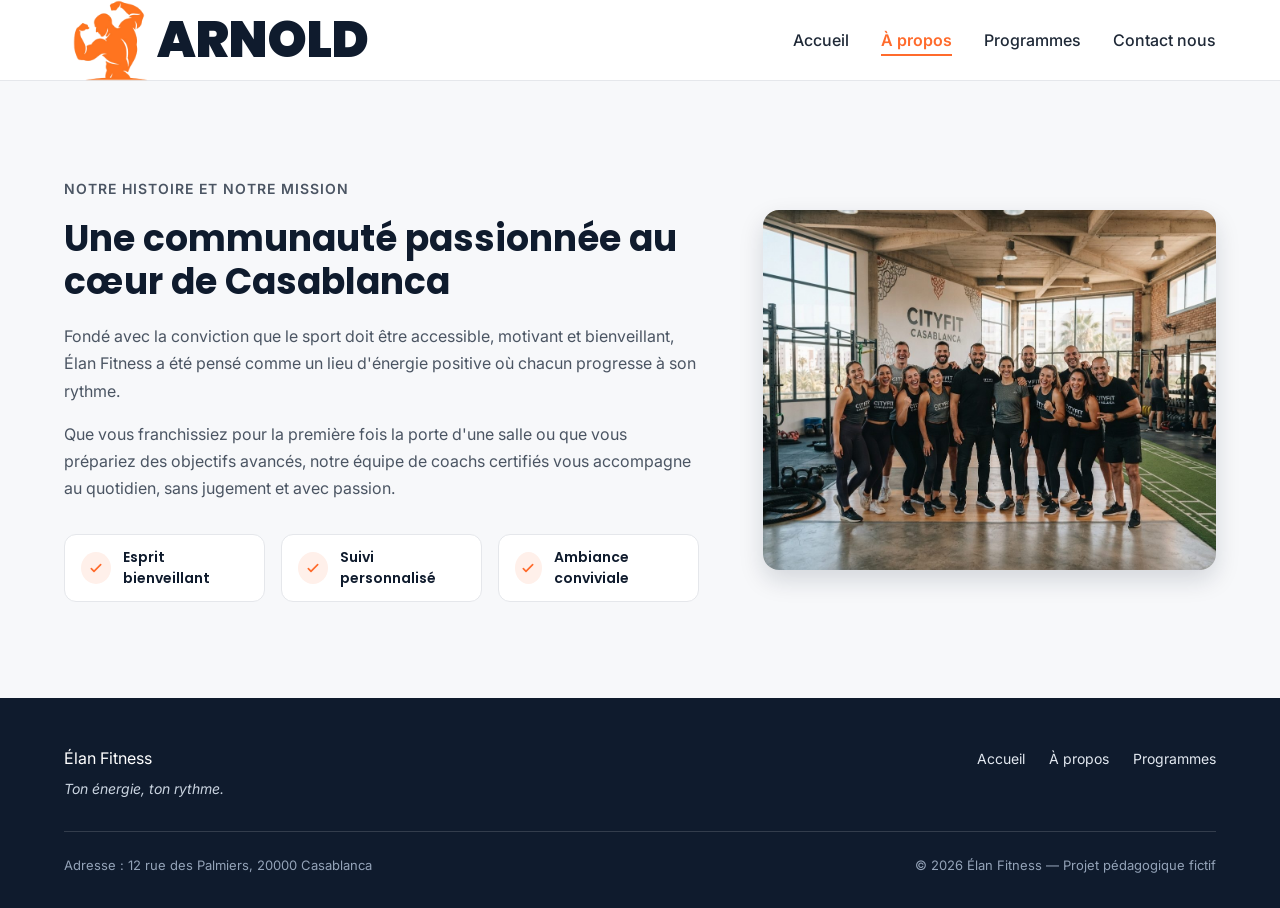
==== Apropos.html @ f75945d5 "Breif" ====
<!DOCTYPE html>
<html lang="en">
<head>
    <meta charset="UTF-8">
    <meta name="viewport" content="width=device-width, initial-scale=1.0">
    <title>Élan Fitness | Salle de sport à Casablanca</title>

    <link rel="preconnect" href="https://fonts.googleapis.com">
    <link rel="preconnect" href="https://fonts.gstatic.com" crossorigin>
    <link href="https://fonts.googleapis.com/css2?family=Inter:wght@400;500;600&family=Poppins:wght@600;700;800&display=swap" rel="stylesheet">

    <link rel="stylesheet" href="style.css"></head>
<body>

    <header class="en-tete">
        <div class="conteneur en-tete-contenu">
            <a href="/index.html" class="logoName"><img src="/img/logo.png" class="logo" alt="Logo">ARNOLD</a>

            <nav aria-label="Navigation principale">
                <ul class="menu">
                <li><a href="/index.html">Accueil</a></li>
                <li><a href="#" class="lien-actif">À propos</a></li>
                <li><a href="/programmes.html">Programmes</a></li>
                <li><a href="/contact.html">Contact nous</a></li>
                </ul>
            </nav>
        </div>
    </header>

    <section id="a-propos" class="section">
        <div class="conteneur apropos-contenu">

            <div class="apropos-texte">
            <p class="sur-titre">Notre histoire et notre mission</p>
            <h2>Une communauté passionnée au cœur de Casablanca</h2>
            <p>
                Fondé avec la conviction que le sport doit être accessible, motivant et bienveillant,
                Élan Fitness a été pensé comme un lieu d'énergie positive où chacun progresse à son rythme.
            </p>
            <p>
                Que vous franchissiez pour la première fois la porte d'une salle ou que vous prépariez des
                objectifs avancés, notre équipe de coachs certifiés vous accompagne au quotidien, sans
                jugement et avec passion.
            </p>

            <ul class="valeurs">
                <li class="valeur">
                <div class="icone icone-petite"><img src="img/icone-check.svg" alt=""></div>
                <span>Esprit bienveillant</span>
                </li>
                <li class="valeur">
                <div class="icone icone-petite"><img src="img/icone-check.svg" alt=""></div>
                <span>Suivi personnalisé</span>
                </li>
                <li class="valeur">
                <div class="icone icone-petite"><img src="img/icone-check.svg" alt=""></div>
                <span>Ambiance conviviale</span>
                </li>
            </ul>
            </div>

            <img class="apropos-image" src="img/equipe.jpg" alt="L'équipe de coachs d'Élan Fitness réunie dans la salle">

        </div>
    </section>

    <footer class="pied-de-page">
        <div class="conteneur">

        <div class="pied-haut">
            <div>
            <p class="logo logo-clair">Élan Fitness</p>
            <p class="slogan">Ton énergie, ton rythme.</p>
            </div>

            <nav aria-label="Navigation du pied de page">
            <ul class="menu menu-pied">
                <li><a href="#accueil">Accueil</a></li>
                <li><a href="#a-propos">À propos</a></li>
                <li><a href="#programmes">Programmes</a></li>
            </ul>
            </nav>
        </div>

        <div class="pied-bas">
            <p>Adresse : 12 rue des Palmiers, 20000 Casablanca</p>
            <p>&copy; 2026 Élan Fitness — Projet pédagogique fictif</p>
        </div>

        </div>
    </footer>
</body>
</html>
---- style.css ----
* {
  box-sizing: border-box;
  margin: 0;
  padding: 0;
}

html {
  scroll-behavior: smooth;
}

body {
  font-family: 'Inter', Arial, sans-serif;
  font-size: 16px;
  line-height: 1.5;
  color: #1F2937;
  background-color: #F7F8FA;
}

.logo{
  width: 93px;
  height: auto;

}

.logoName{
  display: flex;
  align-items: center;
  font-family: 'Poppins', Arial, sans-serif;
  font-size: 50px;
  font-weight: 900;
  color: #0F1B2D;
}

h1, h2, h3, h4 {
  font-family: 'Poppins', Arial, sans-serif;
  color: #0F1B2D;
}

a {
  color: inherit;
  text-decoration: none;
}

.form{
  display: flex;
  margin: 100px;
  padding: 60px;
  background-color: #cdcdcd5f;
  border: 1px solid #8490a1 ;
  border-radius: 20px;
}
.titleForm{
  display: flex;
  align-items: center;
  justify-content: center;
  padding-top: 40px;
}
.label{
  width: 50%;
  display: flex;
  flex-direction: column;
  align-items: end;
  font-weight: 800;
}
.input{
  width: 50%;
  display: flex;
  flex-direction: column;
}
input{
  border: 1px;
  border: #394556;
  border-radius: 10px;
  margin-bottom: 44px;
  margin-left: 10px;
  height: 30px;
  width: 500px;
  /* background-color: #e89d6f; */
}
input:focus{
  border: none;
}
label{
  padding-bottom: 50px;
}
.comment{
  border: 1px;
  border: #394556;
  border-radius: 10px;
  margin-left: 10px;
}
.mainContact{
  display: flex;
  flex-direction: column;
  width: 100%;
  height: fit-content;
}

ul {
  list-style: none;
}

img {
  display: block;
  max-width: 100%;
}

a:focus-visible,
button:focus-visible {
  outline: 3px solid #FF6B2C;
  outline-offset: 2px;
}

.conteneur {
  width: 100%;
  max-width: 1200px;
  margin: 0 auto;
  padding: 0 24px;
}

.section {
  padding: 96px 0;
}

.section-blanche {
  background-color: #FFFFFF;
  border-top: 1px solid #E5E7EB;
  border-bottom: 1px solid #E5E7EB;
}

.section-titre {
  max-width: 640px;
  margin: 0 auto 64px;
  text-align: center;
}

.section-titre h2 {
  font-size: 32px;
  margin-bottom: 16px;
}

.section-titre h3 {
  font-size: 26px;
  margin-bottom: 12px;
}

.section-titre p {
  color: #4B5563;
}

.sur-titre {
  font-size: 14px;
  font-weight: 600;
  color: #FF6B2C;
  text-transform: uppercase;
  letter-spacing: 1px;
  margin-bottom: 12px;
}

.bouton {
  display: inline-block;
  padding: 14px 28px;
  border-radius: 8px;
  font-size: 16px;
  font-weight: 600;
  text-align: center;
  cursor: pointer;
}

.bouton-principal {
  background-color: #FF6B2C;
  border: 1px solid #FF6B2C;
  color: #FFFFFF;
}

.bouton-principal:hover {
  background-color: #F05817;
}

.bouton-secondaire {
  background-color: #FFFFFF;
  border: 1px solid #0F1B2D;
  color: #0F1B2D;
}

.bouton-secondaire:hover {
  background-color: #F3F4F6;
}

.cartes {
  display: flex;
  gap: 24px;
}

.carte {
  flex: 1;
  background-color: #FFFFFF;
  border: 1px solid #E5E7EB;
  border-radius: 12px;
  box-shadow: 0 1px 3px rgba(15, 27, 45, 0.08);
}

.icone {
  width: 48px;
  height: 48px;
  background-color: #FFF0EA;
  border-radius: 8px;
  display: flex;
  align-items: center;
  justify-content: center;
}

.icone img {
  width: 24px;
  height: 24px;
}

.icone-petite {
  width: 32px;
  height: 32px;
  border-radius: 50%;
}

.icone-petite img {
  width: 16px;
  height: 16px;
}

.en-tete {
  position: sticky;
  top: 0;
  z-index: 10;
  background-color: #FFFFFF;
  border-bottom: 1px solid #E5E7EB;
}

.en-tete-contenu {
  height: 80px;
  display: flex;
  align-items: center;
  justify-content: space-between;
}

/* .logo {
  display: flex;
  align-items: center;
  font-family: 'Poppins', Arial, sans-serif;
  font-size: 24px;
  font-weight: 700;
  color: #0F1B2D;
} */

.logo::after {
  content: "";
  width: 10px;
  height: 10px;
  margin-left: 8px;
  background-color: #FF6B2C;
  border-radius: 50%;
}

.menu {
  display: flex;
  gap: 32px;
}

.menu a {
  font-weight: 500;
  padding-bottom: 4px;
  border-bottom: 2px solid transparent;
}

.menu a:hover {
  color: #FF6B2C;
}

.menu .lien-actif {
  color: #FF6B2C;
  font-weight: 600;
  border-bottom-color: #FF6B2C;
}

.hero {
  padding: 64px 0 96px;
}

.hero-contenu {
  display: flex;
  align-items: center;
  gap: 32px;
}

.hero-texte {
  flex: 7;
}

.hero-texte h1 {
  font-size: 48px;
  font-weight: 800;
  line-height: 1.2;
  margin-bottom: 24px;
}

.hero-description {
  max-width: 520px;
  font-size: 18px;
  line-height: 1.6;
  color: #4B5563;
  margin-bottom: 32px;
}

.boutons {
  display: flex;
  flex-wrap: wrap;
  gap: 16px;
}

.hero-image {
  flex: 5;
  min-width: 0;
  height: 400px;
  object-fit: cover;
  border-radius: 16px;
  border: 1px solid #E5E7EB;
  box-shadow: 0 10px 25px rgba(15, 27, 45, 0.15);
}

.chiffres {
  display: flex;
  margin-top: 64px;
  padding: 32px;
  background-color: #FFFFFF;
  border: 1px solid #E5E7EB;
  border-radius: 12px;
  box-shadow: 0 1px 3px rgba(15, 27, 45, 0.08);
}

.chiffre {
  flex: 1;
  text-align: center;
  font-weight: 500;
  color: #0F1B2D;
}

.chiffre + .chiffre {
  border-left: 1px solid #E5E7EB;
}

.chiffre-nombre {
  font-family: 'Poppins', Arial, sans-serif;
  font-size: 36px;
  font-weight: 800;
  color: #FF6B2C;
}

.carte-avantage {
  padding: 24px;
  background-color: #F7F8FA;
  box-shadow: none;
}

.carte-avantage .icone {
  margin-bottom: 20px;
}

.carte-avantage h3 {
  font-size: 20px;
  margin-bottom: 8px;
}

.carte-avantage p {
  color: #4B5563;
  line-height: 1.6;
}

.apropos-contenu {
  display: flex;
  align-items: center;
  gap: 64px;
}

.apropos-texte {
  flex: 7;
}

.apropos-texte h2 {
  font-size: 36px;
  line-height: 1.2;
  margin-bottom: 20px;
}

.apropos-texte p {
  color: #4B5563;
  line-height: 1.7;
  margin-bottom: 16px;
}

.valeurs {
  display: flex;
  gap: 16px;
  margin-top: 32px;
}

.valeur {
  flex: 1;
  display: flex;
  align-items: center;
  gap: 12px;
  padding: 12px 16px;
  background-color: #FFFFFF;
  border: 1px solid #E5E7EB;
  border-radius: 12px;
  font-family: 'Poppins', Arial, sans-serif;
  font-size: 14px;
  font-weight: 600;
  color: #0F1B2D;
}

.apropos-image {
  flex: 5;
  min-width: 0;
  height: 360px;
  object-fit: cover;
  border-radius: 16px;
  box-shadow: 0 10px 25px rgba(15, 27, 45, 0.15);
}

.carte-programme {
  display: flex;
  flex-direction: column;
  overflow: hidden;
}

.carte-programme > img {
  width: 100%;
  height: 200px;
  object-fit: cover;
}

.programme-corps {
  flex: 1;
  display: flex;
  flex-direction: column;
  padding: 20px;
}

.programme-corps h3 {
  font-size: 20px;
  margin-bottom: 8px;
}

.programme-corps p {
  font-size: 15px;
  color: #4B5563;
}

.etiquette {
  align-self: flex-start;
  padding: 4px 10px;
  margin-bottom: 12px;
  border-radius: 6px;
  font-size: 12px;
  font-weight: 600;
}

.etiquette-orange {
  background-color: #FFEDE5;
  color: #C2410C;
}

.etiquette-bleue {
  background-color: #DBEAFE;
  color: #1D4ED8;
}

.etiquette-verte {
  background-color: #D1FAE5;
  color: #047857;
}

.programme-corps .duree {
  display: flex;
  align-items: center;
  gap: 8px;
  margin-top: auto;
  padding-top: 16px;
  border-top: 1px solid #E5E7EB;
  font-size: 13px;
  font-weight: 600;
  color: #0F1B2D;
}

.programme-corps h3 + p {
  margin-bottom: 16px;
}

.duree img {
  width: 16px;
  height: 16px;
}

.formules {
  margin-top: 96px;
}

.formule {
  position: relative;
  display: flex;
  flex-direction: column;
  padding: 28px;
}

.formule h4 {
  font-size: 20px;
}

.prix {
  margin: 8px 0 16px;
  font-family: 'Poppins', Arial, sans-serif;
  font-size: 30px;
  font-weight: 800;
  color: #FF6B2C;
}

.prix span {
  font-family: 'Inter', Arial, sans-serif;
  font-size: 16px;
  font-weight: 500;
  color: #4B5563;
}

.prix-note {
  margin: -8px 0 16px;
  font-size: 13px;
  color: #4B5563;
}

.formule-liste {
  flex: 1;
  margin-bottom: 24px;
}

.formule-liste li {
  padding-left: 28px;
  margin-bottom: 12px;
  font-size: 15px;
  background-image: url('img/icone-check.svg');
  background-repeat: no-repeat;
  background-position: left center;
  background-size: 16px;
}

.formule .bouton {
  display: block;
}

.formule-populaire {
  border: 2px solid #FF6B2C;
  box-shadow: 0 10px 25px rgba(255, 107, 44, 0.2);
}

.badge-populaire {
  position: absolute;
  top: -14px;
  left: 50%;
  transform: translateX(-50%);
  padding: 4px 14px;
  background-color: #FF6B2C;
  border-radius: 999px;
  font-size: 12px;
  font-weight: 700;
  text-transform: uppercase;
  color: #FFFFFF;
}

.pied-de-page {
  padding: 48px 0 32px;
  background-color: #0F1B2D;
  color: #FFFFFF;
}

.pied-haut {
  display: flex;
  justify-content: space-between;
  align-items: flex-start;
  padding-bottom: 32px;
  border-bottom: 1px solid rgba(255, 255, 255, 0.15);
}

.logo-clair {
  color: #FFFFFF;
}

.slogan {
  margin-top: 8px;
  font-size: 14px;
  font-style: italic;
  color: #CBD5E1;
}

.menu-pied {
  gap: 24px;
}

.menu-pied a {
  font-size: 14px;
  font-weight: 400;
  color: #E2E8F0;
}

.pied-bas {
  display: flex;
  justify-content: space-between;
  margin-top: 24px;
  font-size: 13px;
  color: #94A3B8;
}
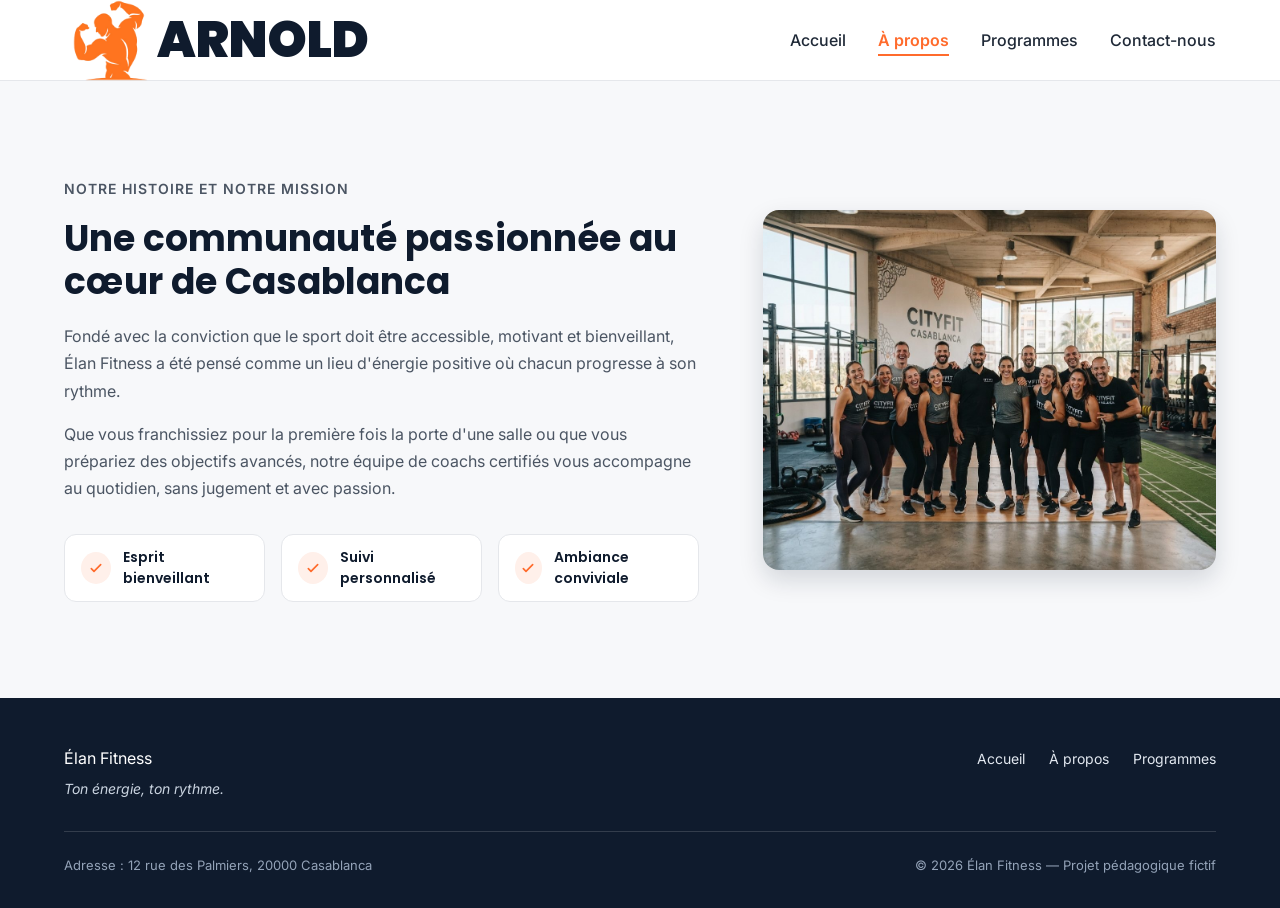
==== commit 3eb396d1: "creat 3 page for a propos and programmes and contact nous and make them responsive for small screen" ====
--- a/Apropos.html
+++ b/Apropos.html
@@ -4,7 +4,7 @@
     <meta charset="UTF-8">
     <meta name="viewport" content="width=device-width, initial-scale=1.0">
     <title>Élan Fitness | Salle de sport à Casablanca</title>
-
+    <link rel="icon" type="image/x-icon" href="/img/logo.png">   
     <link rel="preconnect" href="https://fonts.googleapis.com">
     <link rel="preconnect" href="https://fonts.gstatic.com" crossorigin>
     <link href="https://fonts.googleapis.com/css2?family=Inter:wght@400;500;600&family=Poppins:wght@600;700;800&display=swap" rel="stylesheet">
@@ -21,7 +21,7 @@
                 <li><a href="/index.html">Accueil</a></li>
                 <li><a href="#" class="lien-actif">À propos</a></li>
                 <li><a href="/programmes.html">Programmes</a></li>
-                <li><a href="/contact.html">Contact nous</a></li>
+                <li><a href="/contact.html">Contact-nous</a></li>
                 </ul>
             </nav>
         </div>
--- a/style.css
+++ b/style.css
@@ -43,11 +43,9 @@
 
 .form{
   display: flex;
-  margin: 100px;
-  padding: 60px;
   background-color: #cdcdcd5f;
-  border: 1px solid #8490a1 ;
   border-radius: 20px;
+  margin: 40px;
 }
 .titleForm{
   display: flex;
@@ -62,22 +60,22 @@
   align-items: end;
   font-weight: 800;
 }
-.input{
+.inputDiv{
   width: 50%;
   display: flex;
   flex-direction: column;
-}
-input{
+  justify-content: center;
+  padding: 50px 10px 50px 190px;
+}
+.inputs{
   border: 1px;
-  border: #394556;
+  border: none;
   border-radius: 10px;
-  margin-bottom: 44px;
-  margin-left: 10px;
-  height: 30px;
-  width: 500px;
-  /* background-color: #e89d6f; */
-}
-input:focus{
+  padding: 10px;
+  margin-bottom: 30px;
+}
+input:focus {
+  outline: none;
   border: none;
 }
 label{
@@ -89,11 +87,39 @@
   border-radius: 10px;
   margin-left: 10px;
 }
+
+.btn{
+  height: 40px;
+  background-color: #ff9500;
+  color: white;
+  font-weight: 600;
+  font-size: 20px;
+  border: #545f6f;
+  border-radius: 10px;
+}
+.btn:hover {
+  background-color: #ffba59;
+}
 .mainContact{
   display: flex;
   flex-direction: column;
   width: 100%;
   height: fit-content;
+}
+.maping{
+  padding: 30px;
+}
+iframe{
+  width: 600px;
+  height: 450px;
+}
+.contact{
+  display: flex ;
+  justify-content: space-around;
+  padding: 20px 0px 0px 0px;
+}
+  span{
+  color: ff9500;
 }
 
 ul {
@@ -615,3 +641,70 @@
   font-size: 13px;
   color: #94A3B8;
 }
+
+
+@media (max-width:500px) {
+  body { 
+    background-color: lightblue; 
+    padding: 0;
+    margin: 0;
+    width: 100%;
+    height: 100vh;
+  }
+  .hero{
+    padding: 0px;
+  }
+  .hero-image{
+    height: 500px;
+  }
+  main{
+    width: 100%;
+    height: 100vh;
+    padding: 10px 0 10px 0;
+  }
+  .form{
+    margin: 0px;
+    width: 100%;
+    display: flex;
+    flex-direction: column;
+  }
+  .inputDiv{
+    width: 100%;
+    padding: 0px 30px;
+  }
+  iframe{
+    width: 100%;
+    height: 250px;
+  }
+  .titleForm{
+    width: 100%;
+    font-size: large;
+  }
+  .menu{
+    display: none;
+  }
+  .hero-contenu{
+    width: 100%;
+    height: fit-content;
+    display: flex;
+    flex-direction: column;
+  }
+  .boutons{
+    display: flex;
+    flex-direction: column  ;
+  }
+  .cartes{
+    display: flex;
+    flex-direction: column;
+  }
+  .pied-de-page{
+    display: flex;
+    flex-direction: column;
+    margin: 0;
+  }
+  /* footer{
+    padding: 0px;
+    margin: 0px;
+  } */
+
+}
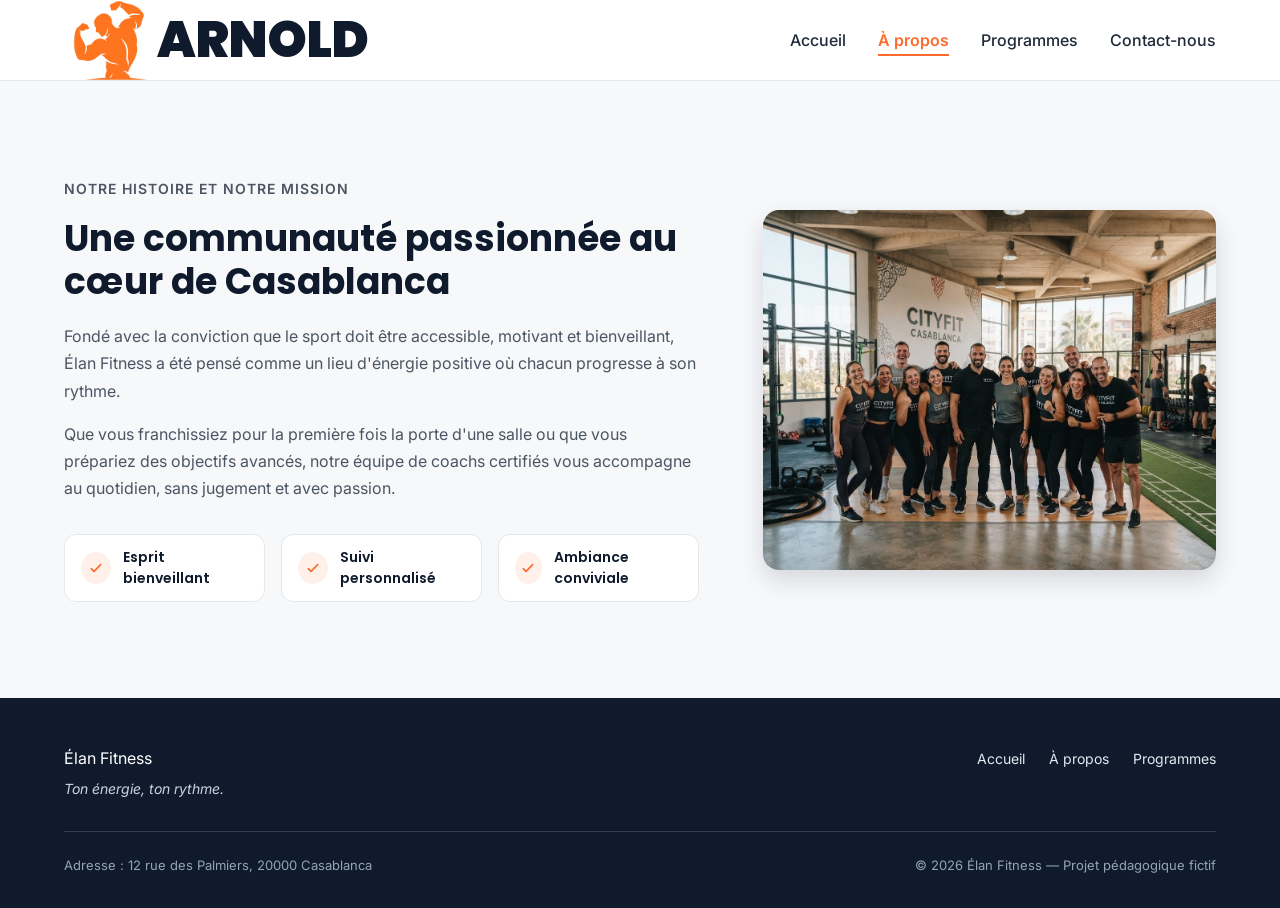
==== commit e655ee1d: "final" ====
--- a/Apropos.html
+++ b/Apropos.html
@@ -14,16 +14,18 @@
 
     <header class="en-tete">
         <div class="conteneur en-tete-contenu">
-            <a href="/index.html" class="logoName"><img src="/img/logo.png" class="logo" alt="Logo">ARNOLD</a>
+        <a href="/index.html" class="logoName"><img src="/img/logo.png" class="logo" alt="Logo">ARNOLD</a>
+            <input type="checkbox" id="menu-toggle" class="checkbox">
+        <label for="menu-toggle" class="menu-icon">&#9776;</label>
+        <nav aria-label="Navigation principale" class="nav-wrapper">
+            <ul class="menu">
+            <li><a href="/index.html" >Accueil</a></li>
+            <li><a href="#Apropos.html" class="lien-actif">À propos</a></li>
+            <li><a href="/programmes.html">Programmes</a></li>
+            <li><a href="/contact.html">Contact-nous</a></li>
+            </ul>
+        </nav>
 
-            <nav aria-label="Navigation principale">
-                <ul class="menu">
-                <li><a href="/index.html">Accueil</a></li>
-                <li><a href="#" class="lien-actif">À propos</a></li>
-                <li><a href="/programmes.html">Programmes</a></li>
-                <li><a href="/contact.html">Contact-nous</a></li>
-                </ul>
-            </nav>
         </div>
     </header>
 
--- a/style.css
+++ b/style.css
@@ -15,11 +15,13 @@
   color: #1F2937;
   background-color: #F7F8FA;
 }
+.menu-icon{
+  display: none;
+}
 
 .logo{
   width: 93px;
   height: auto;
-
 }
 
 .logoName{
@@ -86,6 +88,13 @@
   border: #394556;
   border-radius: 10px;
   margin-left: 10px;
+}
+.checkbox{
+  font-size: 50px;
+  display: none;
+}
+#menu-toggle{
+  display: none;
 }
 
 .btn{
@@ -107,11 +116,13 @@
   height: fit-content;
 }
 .maping{
+  width: 100%;
   padding: 30px;
 }
 iframe{
-  width: 600px;
+  width: 100%;
   height: 450px;
+  border-radius: 20px;
 }
 .contact{
   display: flex ;
@@ -142,6 +153,7 @@
   max-width: 1200px;
   margin: 0 auto;
   padding: 0 24px;
+  overflow: hidden;
 }
 
 .section {
@@ -276,14 +288,14 @@
   color: #0F1B2D;
 } */
 
-.logo::after {
+/* .logo::after {
   content: "";
   width: 10px;
   height: 10px;
   margin-left: 8px;
   background-color: #FF6B2C;
   border-radius: 50%;
-}
+} */
 
 .menu {
   display: flex;
@@ -643,14 +655,54 @@
 }
 
 
-@media (max-width:500px) {
+@media (max-width:600px) {
   body { 
-    background-color: lightblue; 
     padding: 0;
     margin: 0;
     width: 100%;
     height: 100vh;
   }
+.menu-icon{
+  display: block;
+  font-size: 40px;
+  margin: 0;
+  padding: 0 12px 0 12px;
+  cursor: pointer;
+}
+.checkbox{
+  display: block;
+}
+.menu-icon:hover{
+  background-color: #d6d8dc;
+}
+.menu{
+  display: flex;
+  flex-direction: column;
+
+}
+.nav-wrapper {
+    display: none;
+    flex-direction: column;
+    position: absolute;
+    top: 80px; /* نفس ارتفاع الهيدر */
+    right: 0;
+    width: 100%;
+    background-color: #ffefdf;
+    padding: 20px;
+    gap: 15px;
+    box-shadow: 0 4px 6px rgba(0,0,0,0.1);
+    z-index: 99;
+  }
+#menu-toggle:checked ~ .nav-wrapper  {
+    display: flex;
+  }
+  .logo{
+    width: 90px;
+    height: auto;
+  }
+  .logoName{
+    font-size: 30px;
+  }
   .hero{
     padding: 0px;
   }
@@ -663,14 +715,14 @@
     padding: 10px 0 10px 0;
   }
   .form{
-    margin: 0px;
+    margin: 30px 0px;
     width: 100%;
     display: flex;
     flex-direction: column;
   }
   .inputDiv{
     width: 100%;
-    padding: 0px 30px;
+    padding: 50px 30px;
   }
   iframe{
     width: 100%;
@@ -680,9 +732,9 @@
     width: 100%;
     font-size: large;
   }
-  .menu{
+  /* .menu{
     display: none;
-  }
+  } */
   .hero-contenu{
     width: 100%;
     height: fit-content;
@@ -707,4 +759,41 @@
     margin: 0px;
   } */
 
+}
+@media (max-width:900px) and (min-width:600px) {
+  .cartes{
+    display: grid;
+  grid-template-columns: 1fr 1fr;
+  }
+  .logo{
+    width: 70px;
+    height: auto;
+  }
+  .logoName{
+    font-size: 30px;
+  }
+    main{
+    width: 100%;
+    height: 100vh;
+    padding: 10px 0 10px 0;
+  }
+  .form{
+    margin: 30px 0px;
+    width: 100%;
+    display: flex;
+    flex-direction: column;
+  }
+  .inputDiv{
+    width: 100%;
+    padding: 50px 70px;
+  }
+  iframe{
+    width: 100%;
+    height: 250px;
+  }
+  .titleForm{
+    width: 100%;
+    font-size: large;
+  }
+
 }
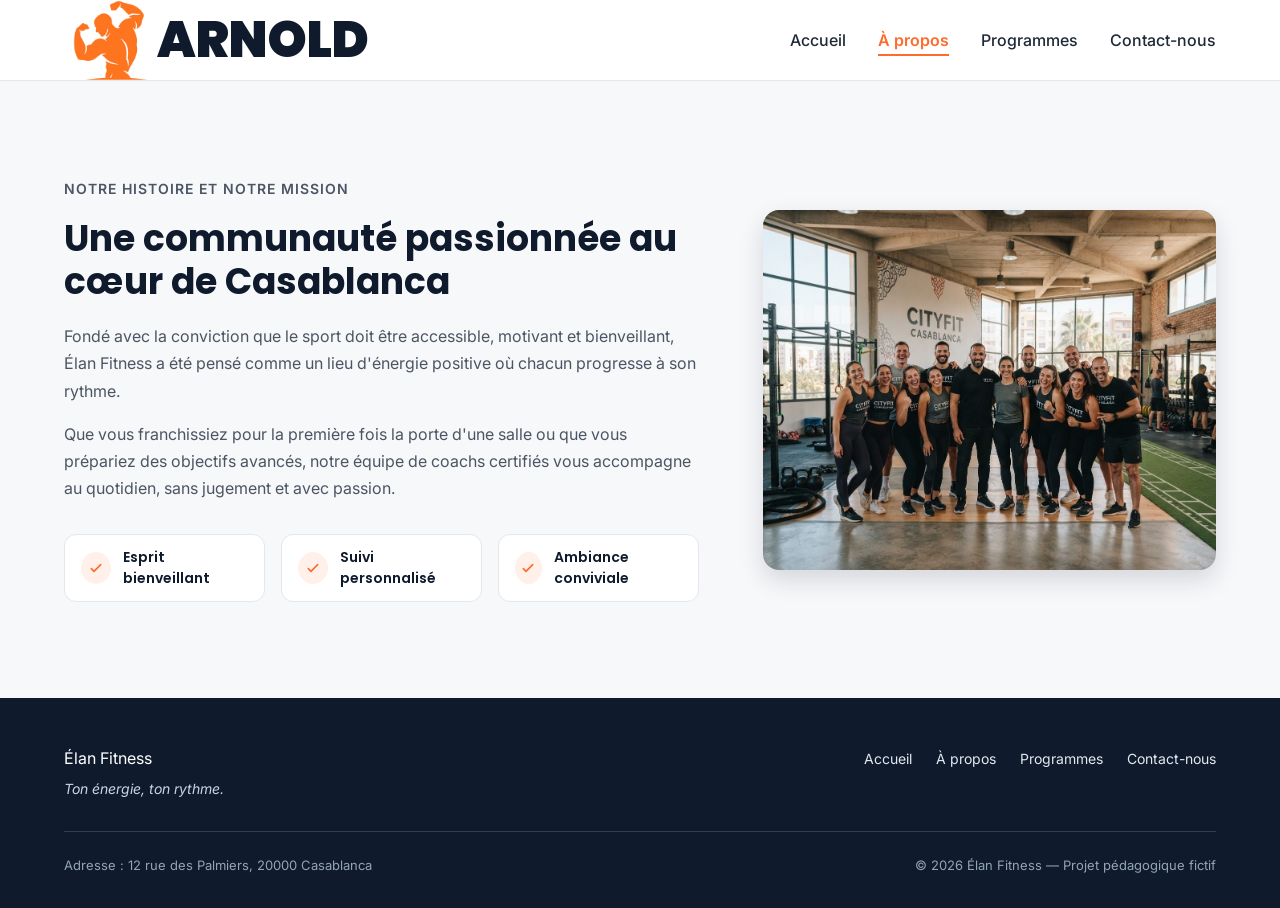
==== commit 32011057: "add animation effects for photos by hover" ====
--- a/Apropos.html
+++ b/Apropos.html
@@ -61,7 +61,7 @@
             </ul>
             </div>
 
-            <img class="apropos-image" src="img/equipe.jpg" alt="L'équipe de coachs d'Élan Fitness réunie dans la salle">
+            <img class="apropos-image zoom" src="img/equipe.jpg" alt="L'équipe de coachs d'Élan Fitness réunie dans la salle">
 
         </div>
     </section>
@@ -77,9 +77,10 @@
 
             <nav aria-label="Navigation du pied de page">
             <ul class="menu menu-pied">
-                <li><a href="#accueil">Accueil</a></li>
-                <li><a href="#a-propos">À propos</a></li>
-                <li><a href="#programmes">Programmes</a></li>
+                <li><a href="/index.html">Accueil</a></li>
+                <li><a href="#">À propos</a></li>
+                <li><a href="/programmes.html">Programmes</a></li>
+                <li><a href="/contact.html">Contact-nous</a></li>
             </ul>
             </nav>
         </div>
--- a/style.css
+++ b/style.css
@@ -22,6 +22,15 @@
 .logo{
   width: 93px;
   height: auto;
+}
+.heroZoom:hover{
+  transform: scale(1.01);
+}
+.zoom{
+  transition: transform 0.3s ease-in-out;
+}
+.zoom:hover{
+  transform: scale(1.1);
 }
 
 .logoName{
@@ -361,6 +370,7 @@
   border-radius: 16px;
   border: 1px solid #E5E7EB;
   box-shadow: 0 10px 25px rgba(15, 27, 45, 0.15);
+  transition: transform 0.2s ease-in-out;
 }
 
 .chiffres {
@@ -754,10 +764,7 @@
     flex-direction: column;
     margin: 0;
   }
-  /* footer{
-    padding: 0px;
-    margin: 0px;
-  } */
+
 
 }
 @media (max-width:900px) and (min-width:600px) {
@@ -795,5 +802,8 @@
     width: 100%;
     font-size: large;
   }
+  .mainContact{
+    padding: 30px;
+  }
 
 }
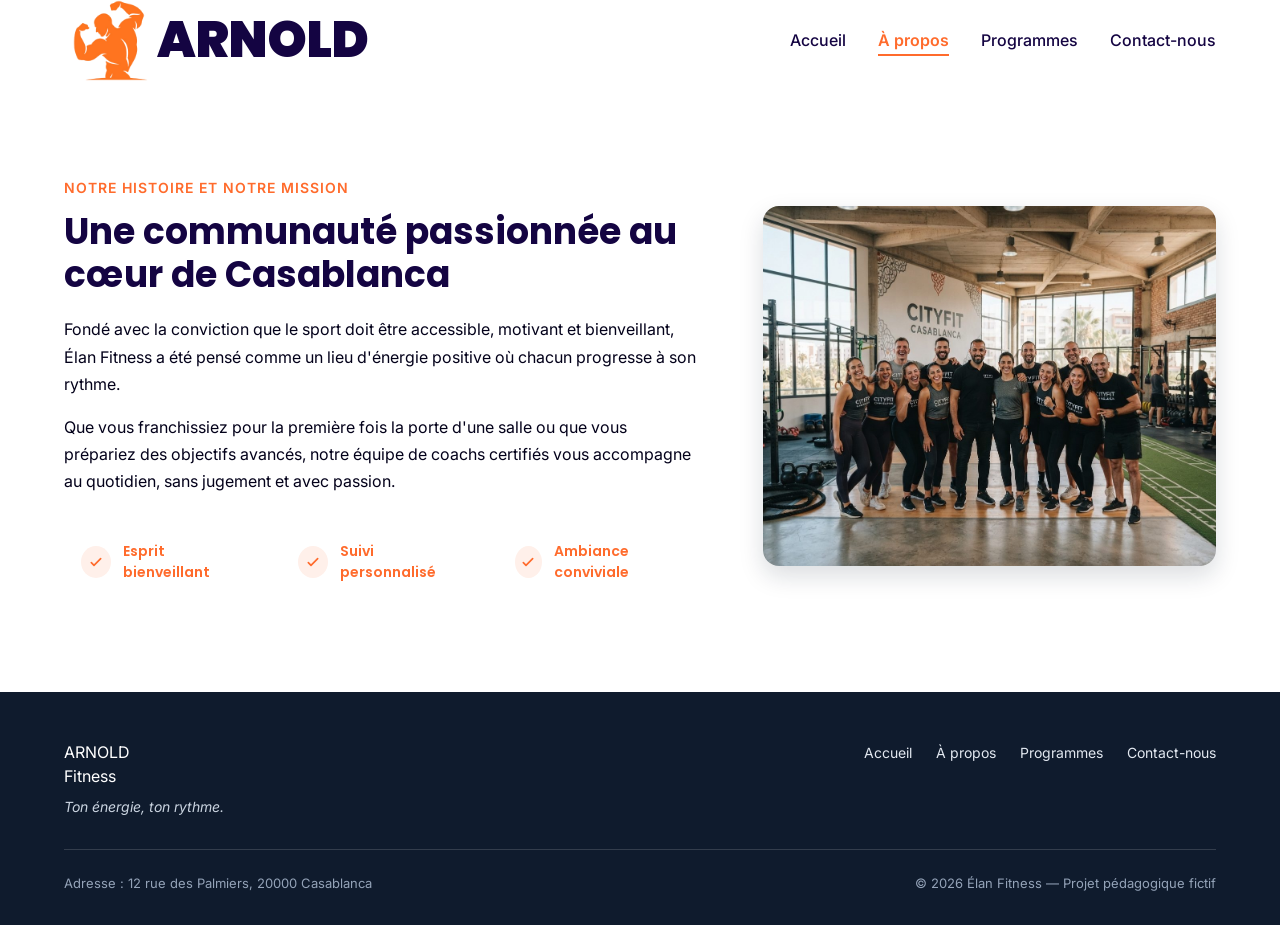
==== commit 48e260ad: "final edit dark mode" ====
--- a/Apropos.html
+++ b/Apropos.html
@@ -14,15 +14,15 @@
 
     <header class="en-tete">
         <div class="conteneur en-tete-contenu">
-        <a href="/index.html" class="logoName"><img src="/img/logo.png" class="logo" alt="Logo">ARNOLD</a>
+        <a href="index.html" class="logoName"><img src="img/logo.png" class="logo" alt="Logo">ARNOLD</a>
             <input type="checkbox" id="menu-toggle" class="checkbox">
         <label for="menu-toggle" class="menu-icon">&#9776;</label>
         <nav aria-label="Navigation principale" class="nav-wrapper">
             <ul class="menu">
-            <li><a href="/index.html" >Accueil</a></li>
-            <li><a href="#Apropos.html" class="lien-actif">À propos</a></li>
-            <li><a href="/programmes.html">Programmes</a></li>
-            <li><a href="/contact.html">Contact-nous</a></li>
+            <li><a href="index.html" >Accueil</a></li>
+            <li><a href="#" class="lien-actif">À propos</a></li>
+            <li><a href="programmes.html">Programmes</a></li>
+            <li><a href="contact.html">Contact-nous</a></li>
             </ul>
         </nav>
 
@@ -35,11 +35,11 @@
             <div class="apropos-texte">
             <p class="sur-titre">Notre histoire et notre mission</p>
             <h2>Une communauté passionnée au cœur de Casablanca</h2>
-            <p>
+            <p class="disc">
                 Fondé avec la conviction que le sport doit être accessible, motivant et bienveillant,
                 Élan Fitness a été pensé comme un lieu d'énergie positive où chacun progresse à son rythme.
             </p>
-            <p>
+            <p class="disc">
                 Que vous franchissiez pour la première fois la porte d'une salle ou que vous prépariez des
                 objectifs avancés, notre équipe de coachs certifiés vous accompagne au quotidien, sans
                 jugement et avec passion.
@@ -71,16 +71,16 @@
 
         <div class="pied-haut">
             <div>
-            <p class="logo logo-clair">Élan Fitness</p>
+            <p class="logo logo-clair">ARNOLD Fitness</p>
             <p class="slogan">Ton énergie, ton rythme.</p>
             </div>
 
             <nav aria-label="Navigation du pied de page">
             <ul class="menu menu-pied">
-                <li><a href="/index.html">Accueil</a></li>
+                <li><a href="index.html">Accueil</a></li>
                 <li><a href="#">À propos</a></li>
-                <li><a href="/programmes.html">Programmes</a></li>
-                <li><a href="/contact.html">Contact-nous</a></li>
+                <li><a href="programmes.html">Programmes</a></li>
+                <li><a href="contact.html">Contact-nous</a></li>
             </ul>
             </nav>
         </div>
--- a/style.css
+++ b/style.css
@@ -3,6 +3,15 @@
   margin: 0;
   padding: 0;
 }
+  :root{
+    --nav-bg: white;
+    --nav-text: rgb(20, 4, 66);
+    --p-text: rgb(3, 1, 26);
+    --bg-main: white;
+    --text-main: rgb(20, 4, 66);
+    --card-bg: #FFFFFF;
+    --card-border: rgb(240, 238, 248);
+}
 
 html {
   scroll-behavior: smooth;
@@ -12,8 +21,8 @@
   font-family: 'Inter', Arial, sans-serif;
   font-size: 16px;
   line-height: 1.5;
-  color: #1F2937;
-  background-color: #F7F8FA;
+  color: var(--text-main);
+  background-color: var(--bg-main);
 }
 .menu-icon{
   display: none;
@@ -39,7 +48,8 @@
   font-family: 'Poppins', Arial, sans-serif;
   font-size: 50px;
   font-weight: 900;
-  color: #0F1B2D;
+  /* color: #0F1B2D; */
+  color: var(--nav-text);
 }
 
 h1, h2, h3, h4 {
@@ -162,7 +172,6 @@
   max-width: 1200px;
   margin: 0 auto;
   padding: 0 24px;
-  overflow: hidden;
 }
 
 .section {
@@ -170,7 +179,7 @@
 }
 
 .section-blanche {
-  background-color: #FFFFFF;
+  background-color: var(--bg-main);
   border-top: 1px solid #E5E7EB;
   border-bottom: 1px solid #E5E7EB;
 }
@@ -184,15 +193,17 @@
 .section-titre h2 {
   font-size: 32px;
   margin-bottom: 16px;
+  color: var(--nav-text);
 }
 
 .section-titre h3 {
   font-size: 26px;
   margin-bottom: 12px;
+  color: var(--nav-text);
 }
 
 .section-titre p {
-  color: #4B5563;
+  color: var(--p-text);
 }
 
 .sur-titre {
@@ -202,6 +213,7 @@
   text-transform: uppercase;
   letter-spacing: 1px;
   margin-bottom: 12px;
+
 }
 
 .bouton {
@@ -241,8 +253,8 @@
 
 .carte {
   flex: 1;
-  background-color: #FFFFFF;
-  border: 1px solid #E5E7EB;
+  background-color: var(--card-bg);
+  border: 1px solid var(--card-border);
   border-radius: 12px;
   box-shadow: 0 1px 3px rgba(15, 27, 45, 0.08);
 }
@@ -277,8 +289,8 @@
   position: sticky;
   top: 0;
   z-index: 10;
-  background-color: #FFFFFF;
-  border-bottom: 1px solid #E5E7EB;
+  background-color: var(--nav-bg);
+  border-bottom: 1px solid var(--nav-bg);
 }
 
 .en-tete-contenu {
@@ -287,24 +299,6 @@
   align-items: center;
   justify-content: space-between;
 }
-
-/* .logo {
-  display: flex;
-  align-items: center;
-  font-family: 'Poppins', Arial, sans-serif;
-  font-size: 24px;
-  font-weight: 700;
-  color: #0F1B2D;
-} */
-
-/* .logo::after {
-  content: "";
-  width: 10px;
-  height: 10px;
-  margin-left: 8px;
-  background-color: #FF6B2C;
-  border-radius: 50%;
-} */
 
 .menu {
   display: flex;
@@ -315,12 +309,19 @@
   font-weight: 500;
   padding-bottom: 4px;
   border-bottom: 2px solid transparent;
+  color: var(--nav-text);
 }
 
 .menu a:hover {
   color: #FF6B2C;
 }
 
+.titleForm{
+  color: var(--nav-text);
+}
+span{
+  color: #FF6B2C;
+}
 .menu .lien-actif {
   color: #FF6B2C;
   font-weight: 600;
@@ -335,6 +336,7 @@
   display: flex;
   align-items: center;
   gap: 32px;
+  color: var(--nav-text);
 }
 
 .hero-texte {
@@ -346,13 +348,14 @@
   font-weight: 800;
   line-height: 1.2;
   margin-bottom: 24px;
+    color: var(--nav-text);
 }
 
 .hero-description {
   max-width: 520px;
   font-size: 18px;
   line-height: 1.6;
-  color: #4B5563;
+  color: var(--p-text);
   margin-bottom: 32px;
 }
 
@@ -377,8 +380,8 @@
   display: flex;
   margin-top: 64px;
   padding: 32px;
-  background-color: #FFFFFF;
-  border: 1px solid #E5E7EB;
+  background-color: var(--card-bg);
+  border: 1px solid var(--card-border);
   border-radius: 12px;
   box-shadow: 0 1px 3px rgba(15, 27, 45, 0.08);
 }
@@ -387,7 +390,7 @@
   flex: 1;
   text-align: center;
   font-weight: 500;
-  color: #0F1B2D;
+  color: var(--nav-text);
 }
 
 .chiffre + .chiffre {
@@ -403,7 +406,7 @@
 
 .carte-avantage {
   padding: 24px;
-  background-color: #F7F8FA;
+  background-color: var(--card-bg);
   box-shadow: none;
 }
 
@@ -414,11 +417,13 @@
 .carte-avantage h3 {
   font-size: 20px;
   margin-bottom: 8px;
+  color: var(--nav-text);
 }
 
 .carte-avantage p {
   color: #4B5563;
   line-height: 1.6;
+  color: var(--p-text);
 }
 
 .apropos-contenu {
@@ -435,10 +440,11 @@
   font-size: 36px;
   line-height: 1.2;
   margin-bottom: 20px;
-}
-
-.apropos-texte p {
-  color: #4B5563;
+  color: var(--nav-text);
+}
+
+.disc {
+  color: var(--p-text);
   line-height: 1.7;
   margin-bottom: 16px;
 }
@@ -455,13 +461,13 @@
   align-items: center;
   gap: 12px;
   padding: 12px 16px;
-  background-color: #FFFFFF;
-  border: 1px solid #E5E7EB;
+  background-color: var(--card-bg);
+  border: 1px solid var(--card-bg);
   border-radius: 12px;
   font-family: 'Poppins', Arial, sans-serif;
   font-size: 14px;
   font-weight: 600;
-  color: #0F1B2D;
+  color: var(--nav-text);
 }
 
 .apropos-image {
@@ -495,11 +501,12 @@
 .programme-corps h3 {
   font-size: 20px;
   margin-bottom: 8px;
+  color: var(--nav-text);
 }
 
 .programme-corps p {
   font-size: 15px;
-  color: #4B5563;
+  color: var(--p-text);
 }
 
 .etiquette {
@@ -535,7 +542,7 @@
   border-top: 1px solid #E5E7EB;
   font-size: 13px;
   font-weight: 600;
-  color: #0F1B2D;
+  color: var(--nav-text);
 }
 
 .programme-corps h3 + p {
@@ -560,6 +567,7 @@
 
 .formule h4 {
   font-size: 20px;
+  color: var(--nav-text);
 }
 
 .prix {
@@ -806,4 +814,16 @@
     padding: 30px;
   }
 
+}
+
+@media(prefers-color-scheme: dark){
+  :root{
+    --nav-bg: #031029;
+    --nav-text: white;
+    --p-text: rgb(151, 149, 149);
+    --bg-main: #031841;
+    --text-main: #949aa2;
+    --card-bg: #011c51;
+    --card-border: #00297a;
+}
 }
